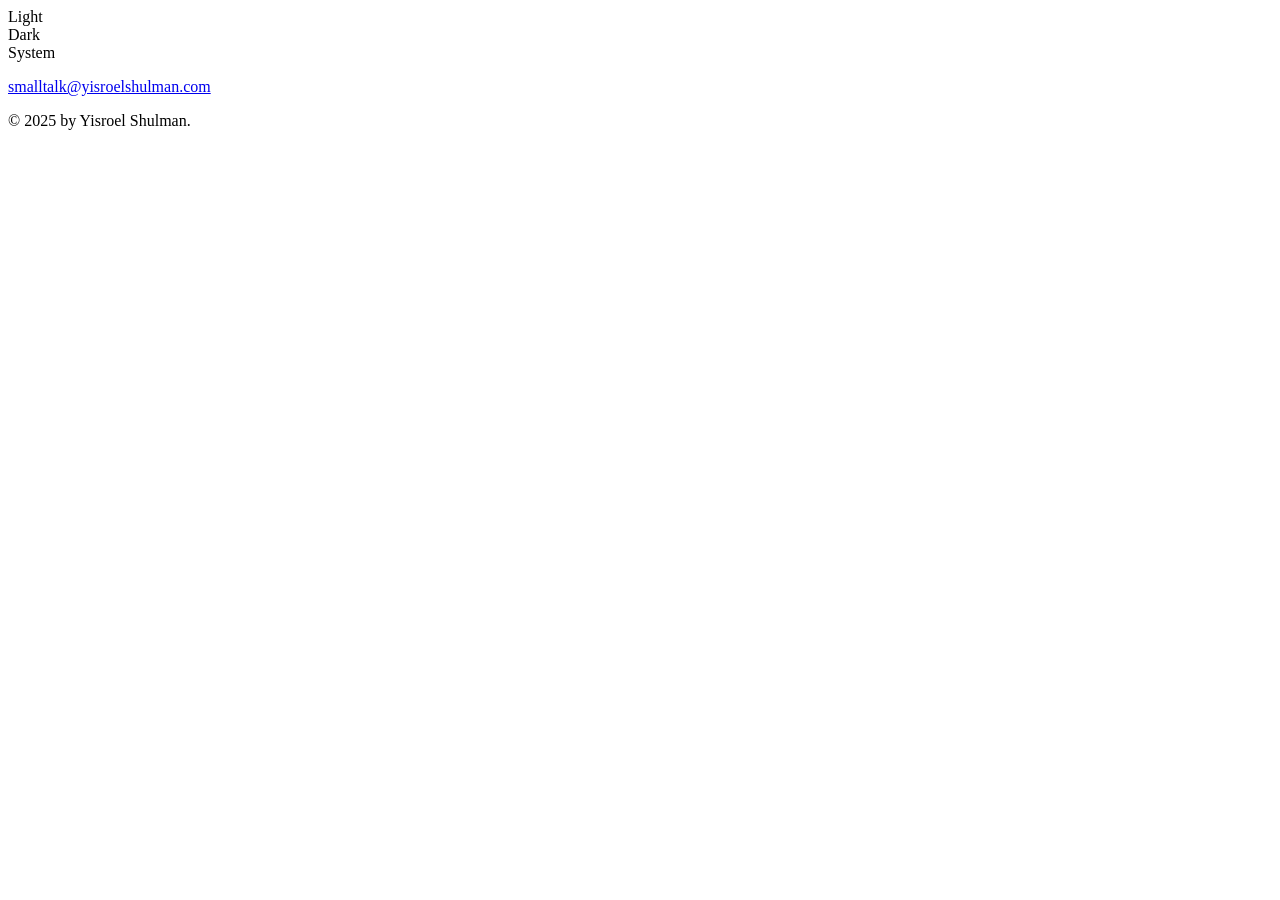
==== docs/index.html @ c1b4a568 "fixed the home page" ====
<!DOCTYPE html>
<html lang="en">

<head>
    <meta charset="UTF-8">
    <meta name="viewport" content="width=device-width, initial-scale=1.0">
    <title>{{ title }}</title>
    <link href="/styles/styles.css" rel="stylesheet">
    <link href="/styles/icons-lib.css" rel="stylesheet">
    <link rel="icon" type="image/png" href="https://lh3.googleusercontent.com/d/1zSGpTrBOGJfrFiZPIKI-dHhLj--NYjj3=w32">
</head>

<body>
    <header>
        <div class="header-section">
        </div>
        <div class="header-section">
            <span class="logo icon-logo" role="img" aria-label="logo"></span>
        </div>
        <div class="header-section">
        </div>
        <div id="settings-widget" title="Theme Settings">
            <span class="icon-gear" role="img" aria-label="settings"></span>
        </div>
        <div id="theme-menu">
            <div class="theme-option" data-theme="light">
                <div class="theme-option-symbol">
                    <span class="icon-sun" role="img" aria-label="light"></span>
                </div>
                <div>Light</div>
            </div>
            <div class="theme-option" data-theme="dark">
                <div class="theme-option-symbol">
                    <span class="icon-moon" role="img" aria-label="dark"></span>
                </div>
                <div>Dark</div>
            </div>
            <div class="theme-option" data-theme="system">
                <div class="theme-option-symbol">
                    <span class="icon-gear" role="img" aria-label="system"></span>
                </div>
                <div>System</div>
            </div>
        </div>
    </header>
    <div class="container">
        <ul class="topics-list">
            <div class="container">
                <ul class="topics-list" id="topicsList">

                </ul>
            </div>
        </ul>
    </div>
    <footer class="f">
        <div class="footer-section left f">
            <a href="https://github.com/yisroelshulman" target="_blank" class="icon">
                <span class="icon-git icon-foot" role="img" aria-label="github"></span>
            </a>
        </div>
        <div class="footer-section center">
            <div class="footer-text">
                <a href="mailto:smalltalk@yisroelshulman.com">smalltalk@yisroelshulman.com</a>
                <br>
                <p>&copy; 2025 by Yisroel Shulman.</p>
            </div>
        </div>
        <div class="footer-section right">
            <a href="https://www.linkedin.com/in/yisroelshulman" target="_blank" class="icon">
                <span class="icon-linkedin icon-foot" role="img" aria-label="linkedin"></span>
            </a>
        </div>
    </footer>
    <script src="/js/theme.js"></script>
    <script src="/js/lists.js"></script>
    <script src="/js/topics.js"></script>
</body>

</html>
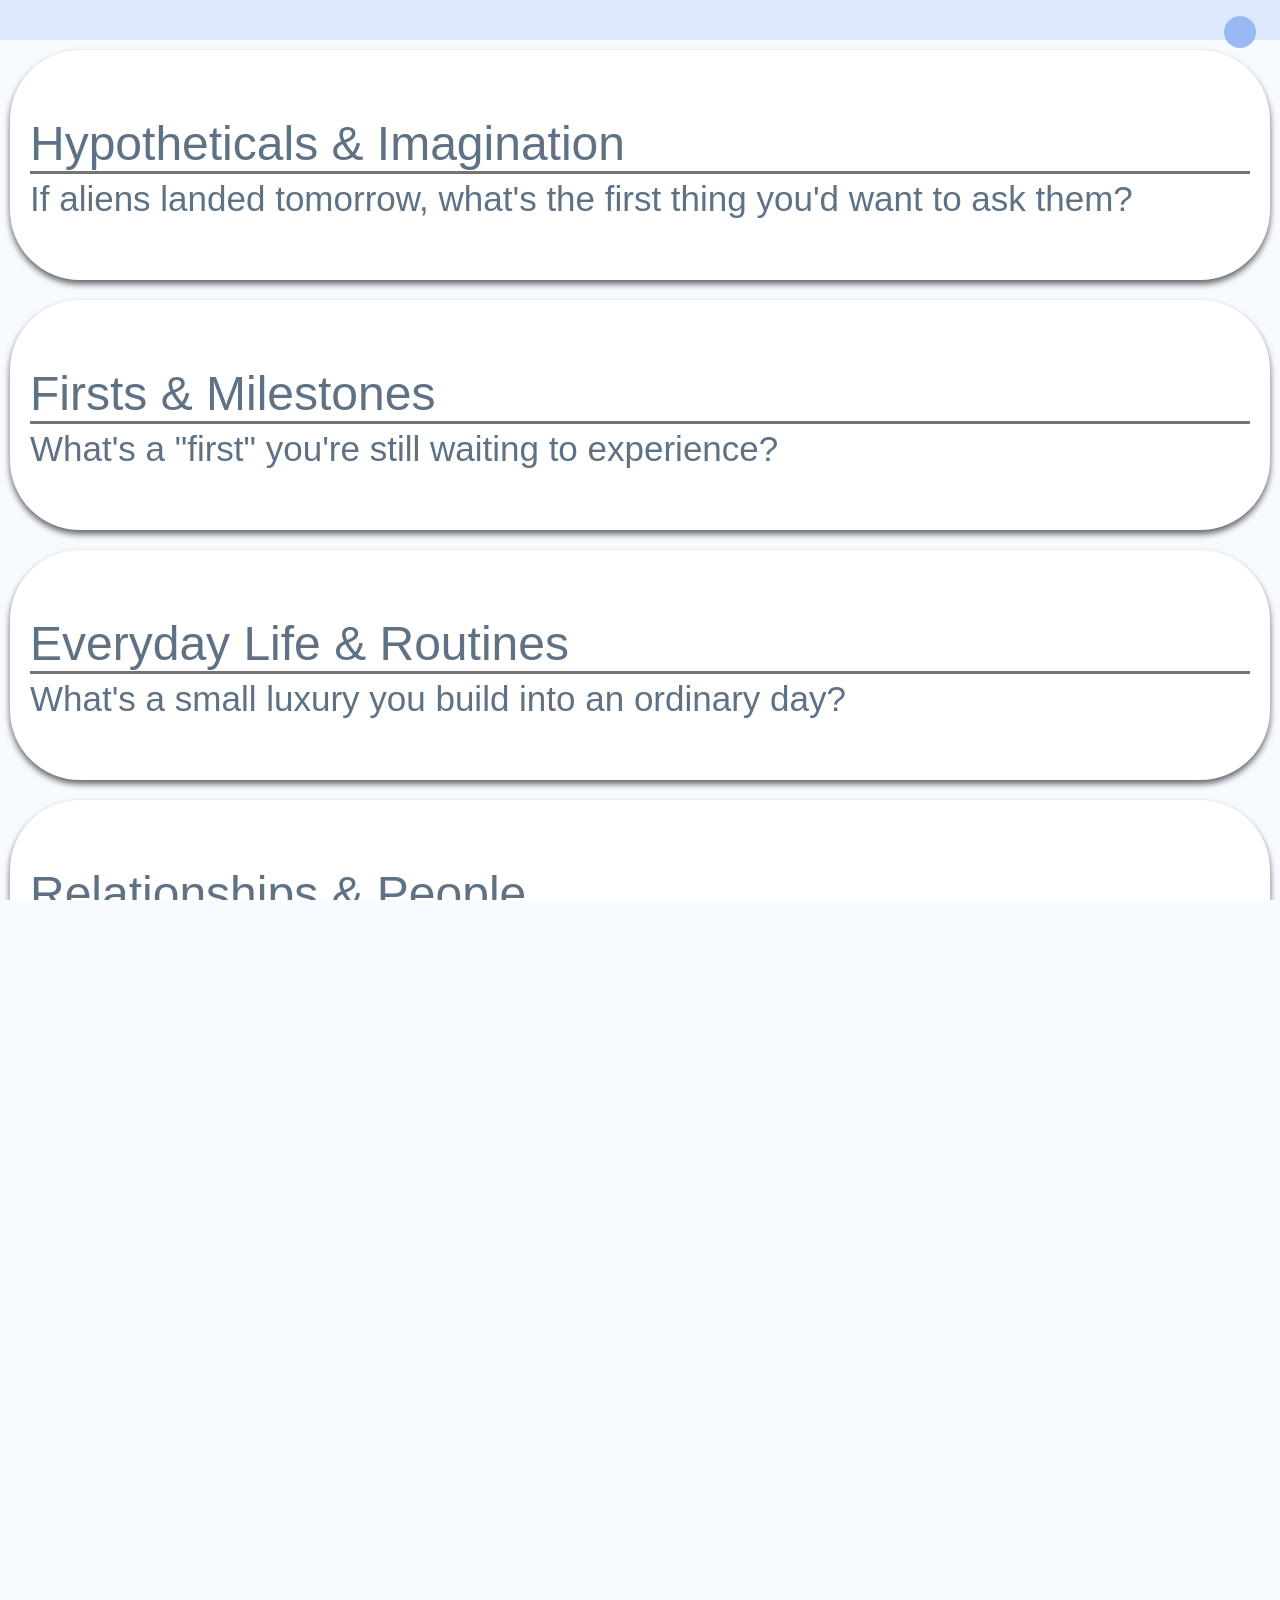
==== commit 40a10794: "cleaned up the html and css, (deployment # 3)." ====
--- a/docs/index.html
+++ b/docs/index.html
@@ -4,20 +4,16 @@
 <head>
     <meta charset="UTF-8">
     <meta name="viewport" content="width=device-width, initial-scale=1.0">
-    <title>{{ title }}</title>
-    <link href="/styles/styles.css" rel="stylesheet">
-    <link href="/styles/icons-lib.css" rel="stylesheet">
+    <title>Small Talk</title>
+    <link href="styles/styles.css" rel="stylesheet">
+    <link href="styles/icons-lib.css" rel="stylesheet">
     <link rel="icon" type="image/png" href="https://lh3.googleusercontent.com/d/1zSGpTrBOGJfrFiZPIKI-dHhLj--NYjj3=w32">
 </head>
 
 <body>
     <header>
         <div class="header-section">
-        </div>
-        <div class="header-section">
             <span class="logo icon-logo" role="img" aria-label="logo"></span>
-        </div>
-        <div class="header-section">
         </div>
         <div id="settings-widget" title="Theme Settings">
             <span class="icon-gear" role="img" aria-label="settings"></span>
@@ -44,13 +40,7 @@
         </div>
     </header>
     <div class="container">
-        <ul class="topics-list">
-            <div class="container">
-                <ul class="topics-list" id="topicsList">
-
-                </ul>
-            </div>
-        </ul>
+        <ul class="topics-list" id="topicsList"></ul>
     </div>
     <footer class="f">
         <div class="footer-section left f">
@@ -71,9 +61,9 @@
             </a>
         </div>
     </footer>
-    <script src="/js/theme.js"></script>
-    <script src="/js/lists.js"></script>
-    <script src="/js/topics.js"></script>
+    <script src="js/theme.js"></script>
+    <script src="js/lists.js"></script>
+    <script src="js/topics.js"></script>
 </body>
 
 </html>
--- a/docs/styles/styles.css
+++ b/docs/styles/styles.css
@@ -0,0 +1,303 @@
+:root {
+    --text-menu: #ffffff;
+    --text-body: #ffffff;
+    --text-prompt: #c0c0c0;
+    --text-topic: #66c2ff;
+    --text-footer-link: #ffffff;
+
+    --bg-header: #111111;
+    --bg-widget: #404040;
+    --bg-menu: rgba(64, 64, 64, 0.85);
+    --bg-option: rgba(255, 255, 255, 0.50);
+    --bg-selected: rgba(27, 27, 27, 0.70);
+    --bg-body: #1e1e1e;
+    --bg-list: #303030;
+    --bg-footer: #191919;
+
+    --shadow-list: rgba(255, 255, 255, 0.2);
+
+    --outline-menu: #ffffff;
+    --outline-option: #ffffff;
+}
+
+html[data-theme="light"] {
+    --text-menu: #1e293b;
+    --text-body: #1e293b;
+    --text-prompt: #5f7285;
+    --text-topic: #5f7285;
+    --text-footer-link: #1e293b;
+
+    --bg-header: #dce9ff;
+    --bg-widget: #9bbaf3;
+    --bg-menu: rgba(0, 0, 0, 0.1);
+    --bg-option: #ffffff;
+    --bg-selected: rgba(155, 186, 243, 1);
+    --bg-body: #f7faff;
+    --bg-list: #ffffff;
+    --bg-footer: #e3efff;
+
+    --shadow-list: rgba(0, 0, 0, 0.6);
+
+    --outline-menu: #404040;
+    --outline-option: #404040;
+}
+
+html,
+body {
+    font-family: Arial, Helvetica, sans-serif;
+    height: 100%;
+    overflow-x: hidden;
+    margin: 0;
+    padding: 0px;
+    background-color: var(--bg-body);
+    color: var(--text-body);
+    display: flex;
+    flex-direction: column;
+}
+
+header {
+    background-color: var(--bg-header);
+    padding: 20px;
+    display: flex;
+    max-height: 200px;
+}
+
+.header-section {
+    flex: 1;
+    display: flex;
+    justify-content: center;
+}
+
+.logo {
+    max-height: 256px;
+    max-width: 256px;
+    justify-content: center;
+}
+
+#settings-widget {
+    position: fixed;
+    top: 1rem;
+    right: 1.5rem;
+    width: 2rem;
+    height: 2rem;
+    background: var(--bg-widget);
+    border-radius: 50%;
+    display: flex;
+    align-items: center;
+    justify-content: center;
+    cursor: pointer;
+    z-index: 1000;
+}
+
+#settings-widget:hover {
+    background: #606060;
+}
+
+#theme-menu {
+    position: fixed;
+    top: 4.5rem;
+    right: 1.5rem;
+    background: var(--bg-menu);
+    color: var(--text-menu);
+    border: 2px solid var(--outline-menu);
+    border-radius: 0.5rem;
+    padding: 0.5rem 0;
+    display: none;
+    min-width: 150px;
+    z-index: 1000;
+}
+
+.theme-option {
+    background: var(--bg-option);
+    border: 2px solid var(--outline-option);
+    border-radius: 20px;
+    margin: 5px;
+    text-align: center;
+    padding: 0.5rem 1rem;
+    cursor: pointer;
+    display: flex;
+    align-items: center;
+    gap: 0.5rem;
+}
+
+.theme-option:hover {
+    --icon-gear: url('https://drive.google.com/thumbnail?id=1rBIFIHS6gNQZruQ8dkcDWM_WRMt21pDY');
+    --icon-sun: url('https://drive.google.com/thumbnail?id=103-lRpj6jJE9XIHITxEwove9gA595slu');
+    --icon-moon: url('https://drive.google.com/thumbnail?id=1lDqz6Hcy5ao06afX9yZ5DzcRKVP55IVz');
+    color: #ffffff;
+    background: rgba(0, 0, 0.05);
+}
+
+.theme-option.selected {
+    font-weight: bold;
+    background: var(--bg-selected);
+}
+
+.theme-option-symbol {
+    max-height: 30px;
+    max-width: 30px;
+    border-radius: 50%;
+    display: flex;
+    align-items: center;
+    justify-content: center;
+}
+
+.topics-list {
+    margin-block-start: 0;
+    list-style-type: none;
+    padding: 0;
+}
+
+.topics-list li {
+    display: flex;
+    background: var(--bg-list);
+    margin: 10px;
+    margin-bottom: 20px;
+    padding: 20px;
+    border-radius: 70px;
+    min-height: 190px;
+    box-shadow: 0 4px 6px var(--shadow-list);
+    justify-content: center;
+}
+
+.topics-list-elem {
+    width: auto;
+    display: flex;
+    flex-direction: column;
+}
+
+.topic {
+    color: var(--text-topic);
+    justify-content: right;
+    text-align: left;
+    font-size: 48px;
+    padding-top: 5px;
+    border-bottom: 3px solid #767373
+}
+
+.prompt {
+    color: var(--text-prompt);
+    justify-content: center;
+    text-align: left;
+    font-size: 35px;
+    padding-top: 5px;
+}
+
+button {
+    color: var(--text-menu);
+    font-size: 20px;
+
+    display: flex;
+    align-self: end;
+    align-items: center;
+    justify-content: center;
+
+    top: 10px;
+    right: 40px;
+    width: max-content;
+    min-width: 100px;
+    height: 30px;
+
+    flex-shrink: 0;
+    white-space: nowrap;
+
+    background: var(--bg-option);
+    border: 2px solid var(--outline-menu);
+    border-radius: 40px;
+    cursor: pointer;
+
+    box-sizing: border-box;
+
+    -webkit-appearance: none;
+    appearance: none;
+}
+
+footer {
+    background: var(--bg-footer);
+    display: flex;
+}
+
+.f {
+    height: 160px;
+    align-items: center;
+    justify-items: center;
+}
+
+.footer-section {
+    flex: 1;
+    display: flex;
+    justify-content: center
+}
+
+.left,
+.right {
+    display: flex;
+}
+
+.left {
+    color: var(--text-game-title);
+    justify-content: right;
+    font-size: 48px;
+    padding-right: 20px;
+}
+
+.right {
+    color: var(--text-game-title);
+    justify-content: left;
+    font-size: 40px;
+    padding-left: 20px;
+}
+
+.center {
+    flex: 0;
+    text-align: center;
+    white-space: nowrap;
+    padding-left: 5px;
+    padding-right: 5px;
+}
+
+.footer-text {
+    font-size: 16px;
+    line-height: 1.6;
+}
+
+.footer-text a {
+    color: var(--text-footer-link);
+}
+
+.icon img:hover,
+.footer-text a:hover {
+    opacity: 0.7;
+}
+
+@media (max-width: 768px) {
+
+    .header-section,
+    .footer-section,
+    header,
+    footer {
+        flex-direction: column;
+        text-align: center;
+        align-items: center;
+        justify-content: center;
+    }
+
+    .f,
+    footer {
+        height: auto;
+        padding: 5px;
+    }
+
+    .left,
+    .right {
+        padding: 0px;
+    }
+
+    .icon {
+        max-width: 100%;
+    }
+
+    .logo {
+        max-height: 128px;
+    }
+}
--- a/docs/styles/icons-lib.css
+++ b/docs/styles/icons-lib.css
@@ -0,0 +1,53 @@
+:root {
+    --icon-logo: url('https://lh3.googleusercontent.com/d/1zSGpTrBOGJfrFiZPIKI-dHhLj--NYjj3=w400');
+    --icon-gear: url('https://lh3.googleusercontent.com/d/1rBIFIHS6gNQZruQ8dkcDWM_WRMt21pDY=w40');
+    --icon-sun: url('https://lh3.googleusercontent.com/d/103-lRpj6jJE9XIHITxEwove9gA595slu=w40');
+    --icon-moon: url('https://lh3.googleusercontent.com/d/1lDqz6Hcy5ao06afX9yZ5DzcRKVP55IVz=w40');
+    --icon-git: url('https://lh3.googleusercontent.com/d/1dIEW63foTIkUNoS8jV8vm0R2tdUo5DiJ=w440');
+    --icon-linkedin: url('https://lh3.googleusercontent.com/d/1bI8qA6caoE-6PkDTwr-nEstibApWNxGz=w440');
+}
+
+html[data-theme='light'] {
+    --icon-logo: url('https://lh3.googleusercontent.com/d/1nweJsBedwOVI7MJyj3yVz3yysdjVSR-S=w400');
+    --icon-gear: url('https://lh3.googleusercontent.com/d/13NOI7yemLgxwKNOnB9lEckofotYPnnlC=w40');
+    --icon-sun: url('https://lh3.googleusercontent.com/d/18P0sXtr8kvOxNUDXjAD4CVNyyaL0nagP=w40');
+    --icon-moon: url('https://lh3.googleusercontent.com/d/175oKdcDAwmixkevCjemDBHfA6gORHepR=w40');
+    --icon-git: url('https://lh3.googleusercontent.com/d/14YBigBuSqC7cPRcWtKReG45Y39zFuqee=w440');
+    --icon-linkedin: url('https://lh3.googleusercontent.com/d/1nDxbGh-vdsXib1EeZURk1BEKKgbp4Rg7=w440');
+}
+
+.icon-logo {
+    content: var(--icon-logo);
+}
+
+.icon-gear {
+    content: var(--icon-gear);
+    max-height: 65%;
+    max-width: 65%;
+}
+
+.icon-sun {
+    content: var(--icon-sun);
+    max-height: 65%;
+    max-width: 65%;
+}
+
+.icon-moon {
+    content: var(--icon-moon);
+    max-height: 65%;
+    max-width: 65%;
+}
+
+.icon-git {
+    content: var(--icon-git);
+}
+
+.icon-linkedin {
+    content: var(--icon-linkedin);
+}
+
+.icon-foot {
+    max-width: 64px;
+    max-height: 64px;
+    transition: all, 0.3s, ease;
+}
